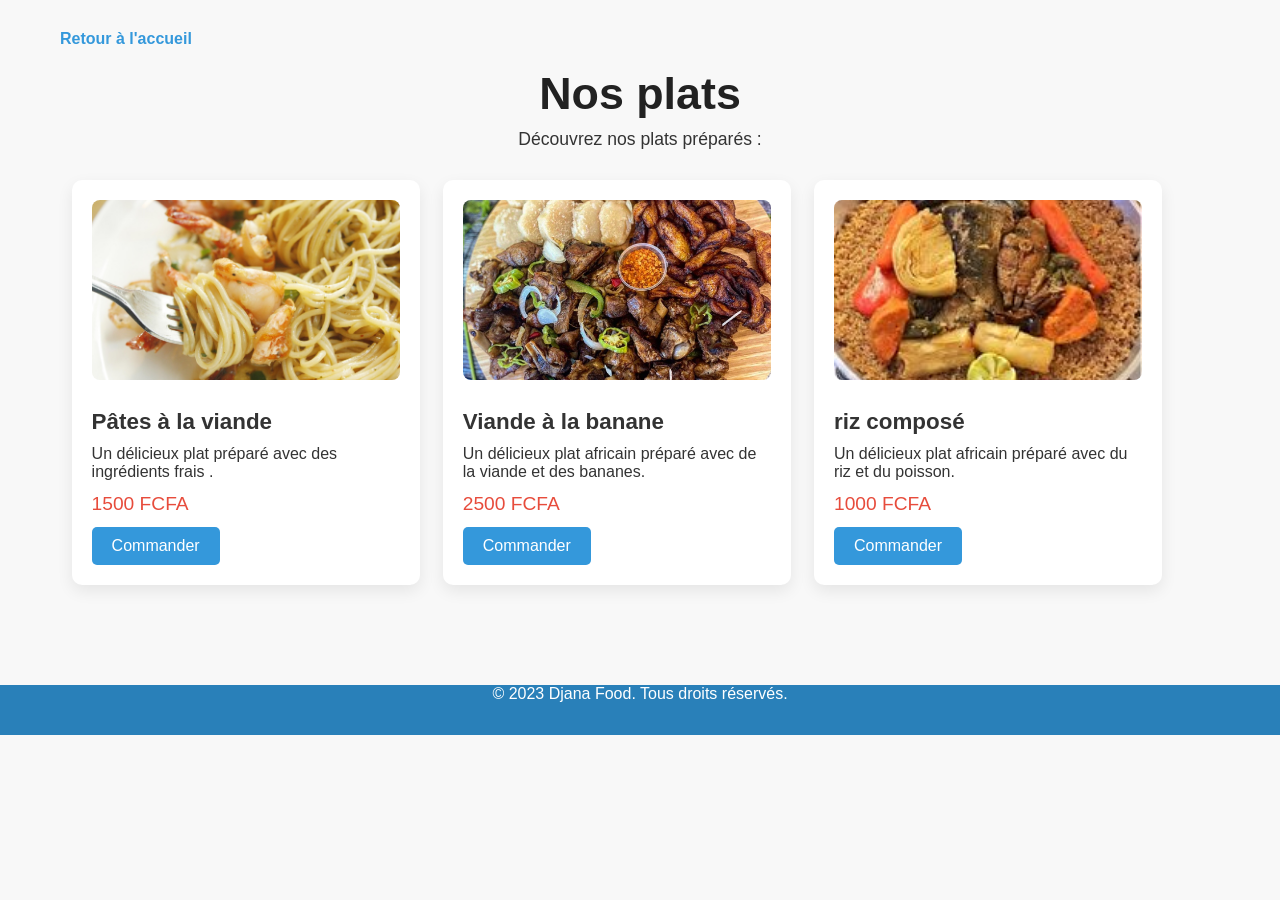
==== index.html @ e69a9588 "first commit" ====
<!DOCTYPE html>
<html lang="fr">
<head>
    <meta charset="UTF-8">
    <meta name="viewport" content="width=device-width, initial-scale=1.0">
    <title>Nos plats - Djana Food</title>
    <link rel="stylesheet" href="main.css">
</head>
<body>
    <main class="page">
        <a class="btn_retour" href="hero.html">Retour à l'accueil</a>
        <h1>Nos plats</h1>
        <p class="intro">Découvrez nos  plats préparés  :</p>

        <section class="plats">
            <h2>delicieux et savoureux</h2>
            <article class="plat">
               
                <img class="plat-image" src="images/plat1.jpg" alt="Pâtes à la viande">
                <div class="plat-content">
                    <h2 class="plat-titre">Pâtes à la viande</h2>
                    <p>Un délicieux plat préparé avec des ingrédients frais .</p>
                    <p class="plat-prix">1500 FCFA</p>
                    <button class="plat-button">Commander</button>
                </div>
            </article>

            <article class="plat">
                <img class="plat-image" src="images/plat2.jpg" alt="Viande à la banane">
                <div class="plat-content">
                    <h2 class="plat-titre">Viande à la banane</h2>
                    <p>Un délicieux plat africain préparé avec de la viande et des bananes.</p>
                    <p class="plat-prix">2500 FCFA</p>
                    <button class="plat-button">Commander</button>
                </div>
            </article>

             <article class="plat">
                <img class="plat-image" src="images/plat3.jpg" alt="Viande à la banane">
                <div class="plat-content">
                    <h2 class="plat-titre">riz composé</h2>
                    <p>Un délicieux plat africain préparé avec du riz et du poisson.</p>
                    <p class="plat-prix">1000 FCFA</p>
                    <button class="plat-button">Commander</button>
                </div>
            </article>
        </section>
        

       
    </main>
    <footer>
        <p>&copy; 2023 Djana Food. Tous droits réservés.</p>
    </footer>
</body>
</html>
---- main.css ----
* {
    margin: 0;
    padding: 0;
    box-sizing: border-box;
}

body {
    font-family: Arial, sans-serif;
    background-color: #f8f8f8;
    color: #333;
}

.page {
    max-width: 1200px;
    margin: 0 auto;
    padding: 30px 20px 50px;
}

.btn_retour {
    display: inline-block;
    margin-bottom: 20px;
    color: #3498db;
    text-decoration: none;
    font-weight: bold;
}

.btn_retour:hover {
    color: #1c6ea4;
}

h1 {
    text-align: center;
    color: #222;
    font-size: 2.8rem;
    margin-bottom: 10px;
}

.intro {
    font-size: 1.1rem;
    text-align: center;
    margin-bottom: 30px;
}

.plats {
    font-size: 0;
}

.plat {
    display: inline-block;
    width: 30%;
    vertical-align: top;
    background-color: #fff;
    border-radius: 10px;
    padding: 20px;
    margin: 0 1% 20px;
    box-shadow: 0 6px 16px rgba(0, 0, 0, 0.08);
    font-size: 16px;
}

.plat-content {
    text-align: left;
}
/*image*/
.plat-image {
    width: 100%;
    height: 180px;
    border-radius: 8px;
    object-fit: cover;
    margin-bottom: 15px;
}
/*titre*/
.plat-titre {
    font-size: 1.4rem;
    margin: 10px 0;
}
/*prix*/
.plat-prix {
    font-size: 1.2rem;
    color: #e74c3c;
    margin: 12px 0;
}
/* Bouton */
.plat-button {
    background-color: #3498db;
    color: #fff;
    border: none;
    padding: 10px 20px;
    font-size: 1rem;
    border-radius: 5px;
    cursor: pointer;
    align-items: center;
}

.plat-button:hover {
    background-color: #2980b9;
}
/* Footer */
footer {
    text-align: center;
    margin-top: 30px;
    color: white;
    background-color:#2980b9;
    height: 50px;
}
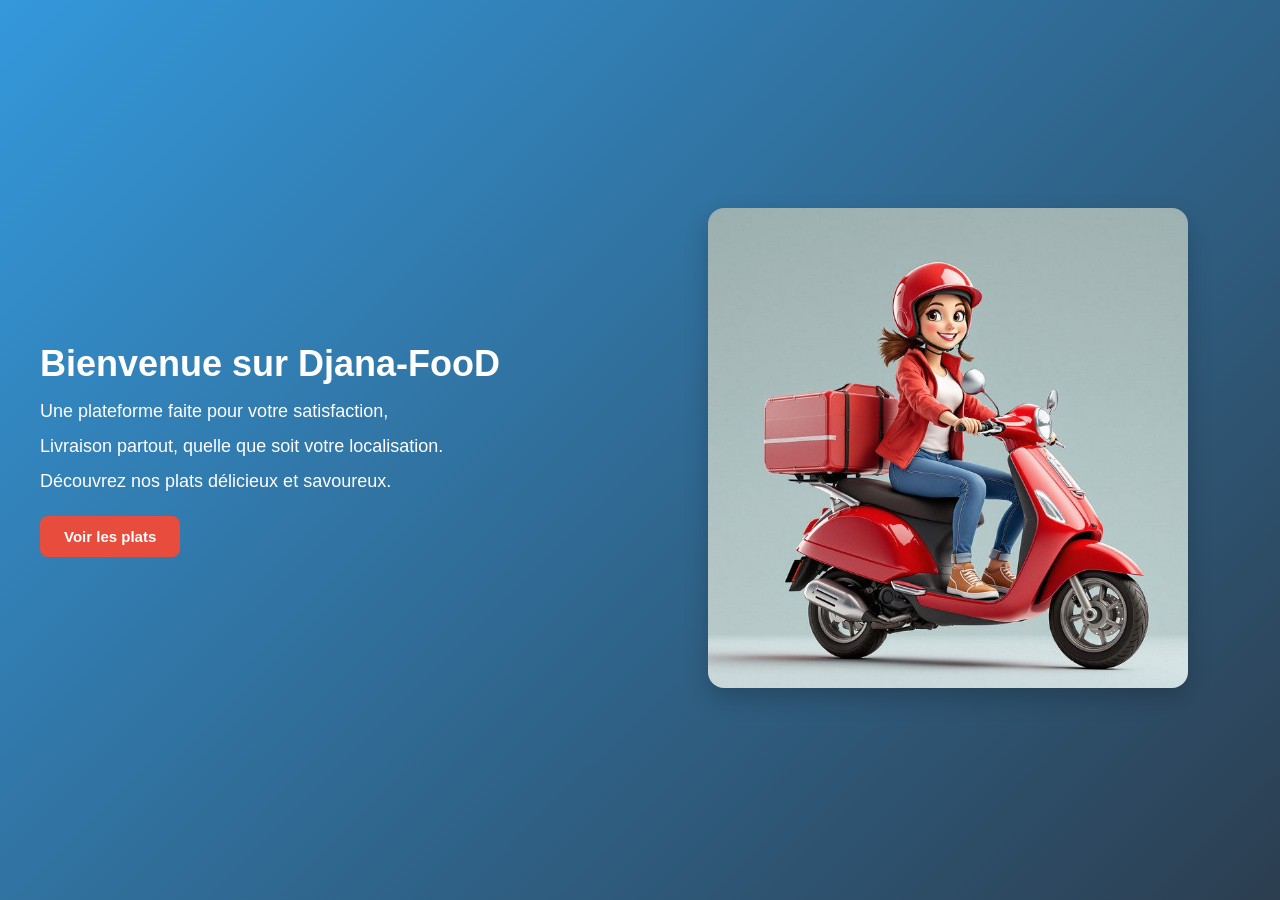
==== commit b2a67009: "correction à nouveau du beug" ====
--- a/index.html
+++ b/index.html
@@ -3,55 +3,28 @@
 <head>
     <meta charset="UTF-8">
     <meta name="viewport" content="width=device-width, initial-scale=1.0">
-    <title>Nos plats - Djana Food</title>
-    <link rel="stylesheet" href="main.css">
+    <title>Djana Food</title>
+    <link rel="stylesheet" href="hero.css">
 </head>
 <body>
-    <main class="page">
-        <a class="btn_retour" href="hero.html">Retour à l'accueil</a>
-        <h1>Nos plats</h1>
-        <p class="intro">Découvrez nos  plats préparés  :</p>
 
-        <section class="plats">
-            <h2>delicieux et savoureux</h2>
-            <article class="plat">
-               
-                <img class="plat-image" src="images/plat1.jpg" alt="Pâtes à la viande">
-                <div class="plat-content">
-                    <h2 class="plat-titre">Pâtes à la viande</h2>
-                    <p>Un délicieux plat préparé avec des ingrédients frais .</p>
-                    <p class="plat-prix">1500 FCFA</p>
-                    <button class="plat-button">Commander</button>
-                </div>
-            </article>
+    <header class="hero">
+        <div class="hero-texte">
+            <h1>Bienvenue sur Djana-FooD</h1>
+            <p>Une plateforme faite pour votre satisfaction,</p>
+            <p>Livraison partout, quelle que soit votre localisation.</p>
+            <p>Découvrez nos plats délicieux et savoureux.</p>
+            <a class="btn" href="produit.html">Voir les plats</a>
+        </div>
 
-            <article class="plat">
-                <img class="plat-image" src="images/plat2.jpg" alt="Viande à la banane">
-                <div class="plat-content">
-                    <h2 class="plat-titre">Viande à la banane</h2>
-                    <p>Un délicieux plat africain préparé avec de la viande et des bananes.</p>
-                    <p class="plat-prix">2500 FCFA</p>
-                    <button class="plat-button">Commander</button>
-                </div>
-            </article>
+        <div class="hero-image">
+            <img src="images/livreur.jpg" alt="Livreur de Djana Food">
+        </div>
+    </header>
 
-             <article class="plat">
-                <img class="plat-image" src="images/plat3.jpg" alt="Viande à la banane">
-                <div class="plat-content">
-                    <h2 class="plat-titre">riz composé</h2>
-                    <p>Un délicieux plat africain préparé avec du riz et du poisson.</p>
-                    <p class="plat-prix">1000 FCFA</p>
-                    <button class="plat-button">Commander</button>
-                </div>
-            </article>
-        </section>
+    <footer>
         
+    </footer>
 
-       
-    </main>
-    <footer>
-        <p>&copy; 2023 Djana Food. Tous droits réservés.</p>
-    </footer>
 </body>
-</html>
-
+</html>
--- a/hero.css
+++ b/hero.css
@@ -0,0 +1,68 @@
+
+* {
+    margin: 0;
+    padding: 0;
+    box-sizing: border-box;
+}
+
+body {
+    font-family: Arial, sans-serif;
+    background-color: #f5f5f5;
+    min-height: 100vh;
+}
+/* Hero Section */
+.hero {
+    display: flex;
+    align-items: center;
+    justify-content: space-between;
+    gap: 30px;
+    background: linear-gradient(135deg, #3498db, #2c3e50);
+    padding: 60px 40px;
+    min-height: 100vh;
+}
+
+.hero-texte {
+    flex: 1;
+    color: #ffffff;
+}
+/*text titre*/
+.hero-texte h1 {
+    font-size: 36px;
+    margin-bottom: 16px;
+    
+}
+/*text paragraphe*/
+.hero-texte p {
+    font-size: 18px;
+    margin-bottom: 14px;
+}
+/*image*/
+.hero-image {
+    flex: 1;
+    text-align: center;
+}
+
+.hero-image img {
+    width: min(100%, 480px);
+    border-radius: 16px;
+    box-shadow: 0 10px 25px rgba(0, 0, 0, 0.2);
+}
+/*bouton*/
+.btn {
+    display: inline-block;
+    background-color: #e74c3c;
+    color: #ffffff;
+    text-decoration: none;
+    border-radius: 8px;
+    padding: 12px 24px;
+    font-size: 15px;
+    font-weight: bold;
+    cursor: pointer;
+    margin-top: 10px;
+}
+
+.btn:hover {
+    background-color: #c0392b;
+}
+
+
